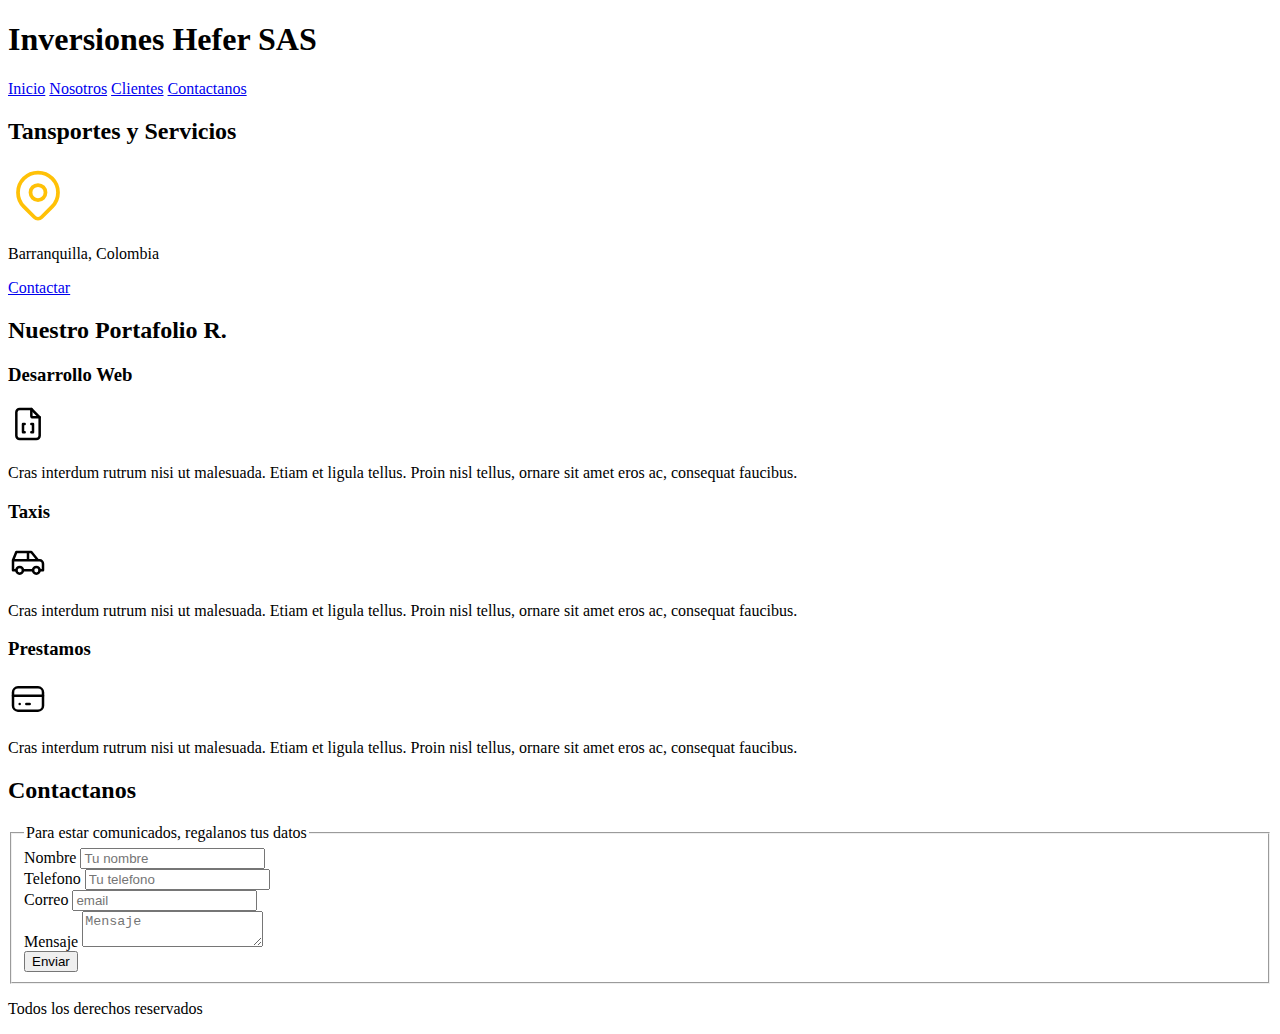
==== index.html @ ea6723ab "Actualizar index" ====
<!DOCTYPE html>
<html lang="en">
<head>
    <meta charset="UTF-8">
    <meta http-equiv="X-UA-Compatible" content="IE=edge">
    <meta name="viewport" content="width=device-width, initial-scale=1.0">
    <title>Hefer</title>
    <link rel="preload" href="css/normalize.css" as="style">
    <link rel="stylesheet" href="css/normalize.css">
    <link rel="preconnect" href="https://fonts.googleapis.com">
    <link rel="preconnect" href="https://fonts.gstatic.com" crossorigin>
    <link href="https://fonts.googleapis.com/css2?family=Krub:wght@400;700&display=swap" rel="stylesheet">
    <link rel="preload" href="css/styles.css" as="style">
    <link href="css/styles.css" rel="stylesheet">
</head>
<body>
    <header>
        <h1 class="titulo">Inversiones Hefer <span>SAS</span></h1>
    </header>
    
    <div class="nav-bg">
        <nav class="nav-main contenedor">
            <a href="inicio.html">Inicio</a>
            <a href="#">Nosotros</a>
            <a href="#">Clientes</a>
            <a href="#">Contactanos</a>
        
            <!-- // TODO: faltan las rutas para los href -->
        
        </nav>
    </div>

    <seccion>
        <h2 class="titulo">Tansportes y Servicios</h2>

        <svg xmlns="http://www.w3.org/2000/svg" class="icon icon-tabler icon-tabler-map-pin" width="60" height="60" viewBox="0 0 24 24" stroke-width="1.5" stroke="#FFC107" fill="none" stroke-linecap="round" stroke-linejoin="round">
            <path stroke="none" d="M0 0h24v24H0z" fill="none"/>
            <circle cx="12" cy="11" r="3" />
            <path d="M17.657 16.657l-4.243 4.243a2 2 0 0 1 -2.827 0l-4.244 -4.243a8 8 0 1 1 11.314 0z" />
        </svg>

        <p>Barranquilla, Colombia</p>

        <a href="#">Contactar</a>
        <!-- // TODO: faltan las rutas para los href -->
    </seccion>
    
    <main>
        <h2 class="titulo">Nuestro Portafolio <span>R.</span></h2>

        <seccion>
            <h3>Desarrollo Web</h3>

            <svg xmlns="http://www.w3.org/2000/svg" class="icon icon-tabler icon-tabler-file-code-2" width="40" height="40" viewBox="0 0 24 24" stroke-width="1.5" stroke="#000000" fill="none" stroke-linecap="round" stroke-linejoin="round">
                <path stroke="none" d="M0 0h24v24H0z" fill="none"/>
                <path d="M10 12h-1v5h1" />
                <path d="M14 12h1v5h-1" />
                <path d="M14 3v4a1 1 0 0 0 1 1h4" />
                <path d="M17 21h-10a2 2 0 0 1 -2 -2v-14a2 2 0 0 1 2 -2h7l5 5v11a2 2 0 0 1 -2 2z" />
            </svg>

            <p>Cras interdum rutrum nisi ut malesuada. Etiam et ligula tellus. Proin nisl tellus, ornare sit amet eros ac, consequat faucibus.</p>
        </seccion>

        <seccion>
            <h3>Taxis</h3>

            <svg xmlns="http://www.w3.org/2000/svg" class="icon icon-tabler icon-tabler-car" width="40" height="40" viewBox="0 0 24 24" stroke-width="1.5" stroke="#000000" fill="none" stroke-linecap="round" stroke-linejoin="round">
                <path stroke="none" d="M0 0h24v24H0z" fill="none"/>
                <circle cx="7" cy="17" r="2" />
                <circle cx="17" cy="17" r="2" />
                <path d="M5 17h-2v-6l2 -5h9l4 5h1a2 2 0 0 1 2 2v4h-2m-4 0h-6m-6 -6h15m-6 0v-5" />
            </svg>
            
            <p>Cras interdum rutrum nisi ut malesuada. Etiam et ligula tellus. Proin nisl tellus, ornare sit amet eros ac, consequat faucibus.</p>
        </seccion>

        <seccion>
            <h3>Prestamos</h3>

            <svg xmlns="http://www.w3.org/2000/svg" class="icon icon-tabler icon-tabler-credit-card" width="40" height="40" viewBox="0 0 24 24" stroke-width="1.5" stroke="#000000" fill="none" stroke-linecap="round" stroke-linejoin="round">
                <path stroke="none" d="M0 0h24v24H0z" fill="none"/>
                <rect x="3" y="5" width="18" height="14" rx="3" />
                <line x1="3" y1="10" x2="21" y2="10" />
                <line x1="7" y1="15" x2="7.01" y2="15" />
                <line x1="11" y1="15" x2="13" y2="15" />
            </svg>

            <p>Cras interdum rutrum nisi ut malesuada. Etiam et ligula tellus. Proin nisl tellus, ornare sit amet eros ac, consequat faucibus.</p>
        </seccion>
    </main>

    <seccion>
        <h2>Contactanos</h2>

        <form>
            <fieldset>
                <legend>Para estar comunicados, regalanos tus datos</legend>

                
                <div>
                    <label>Nombre</label>
                    <input type="text" placeholder="Tu nombre">
                </div>

                <div>
                    <label>Telefono</label>
                    <input type="number" placeholder="Tu telefono">
                </div>

                <div>
                    <label>Correo</label>
                    <input type="email" placeholder="email">
                </div>

                <div>
                    <label>Mensaje</label>
                    <textarea placeholder="Mensaje"></textarea>
                </div>

                <div><input type="submit" value="Enviar"></div>
            </fieldset>
        </form>
    </seccion>

    <footer>
        <p>Todos los derechos reservados</p>
    </footer>


</body>
</html>
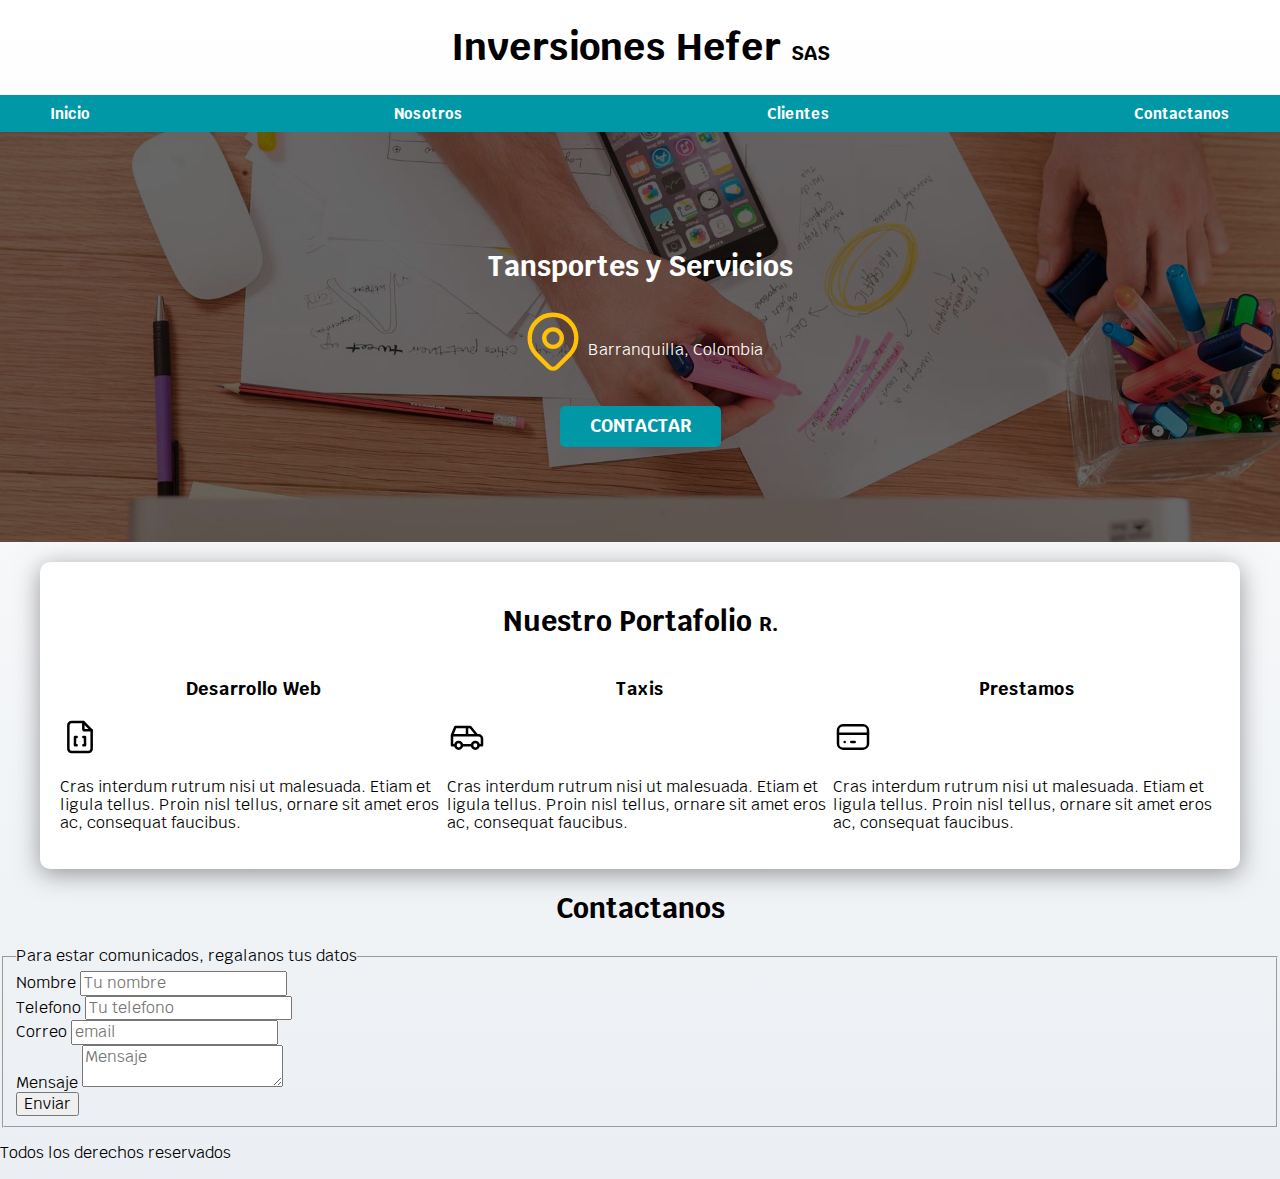
==== commit 0b99afba: "Actualización100622" ====
--- a/index.html
+++ b/index.html
@@ -19,7 +19,7 @@
     </header>
     
     <div class="nav-bg">
-        <nav class="nav-main contenedor">
+        <nav class="nav-main container">
             <a href="inicio.html">Inicio</a>
             <a href="#">Nosotros</a>
             <a href="#">Clientes</a>
@@ -27,67 +27,67 @@
         
             <!-- // TODO: faltan las rutas para los href -->
         
-        </nav>
+        </nav>  <!-- .nav -->
     </div>
 
-    <seccion>
-        <h2 class="titulo">Tansportes y Servicios</h2>
+    <section class="hero">
+        <div class="content-hero">
+            <h2 class="titulo">Tansportes y Servicios</h2>
 
-        <svg xmlns="http://www.w3.org/2000/svg" class="icon icon-tabler icon-tabler-map-pin" width="60" height="60" viewBox="0 0 24 24" stroke-width="1.5" stroke="#FFC107" fill="none" stroke-linecap="round" stroke-linejoin="round">
-            <path stroke="none" d="M0 0h24v24H0z" fill="none"/>
-            <circle cx="12" cy="11" r="3" />
-            <path d="M17.657 16.657l-4.243 4.243a2 2 0 0 1 -2.827 0l-4.244 -4.243a8 8 0 1 1 11.314 0z" />
-        </svg>
+          
+            <div class="ubicacion">
+                <svg xmlns="http://www.w3.org/2000/svg" class="icon icon-tabler icon-tabler-map-pin" width="70" height="70" viewBox="0 0 24 24" stroke-width="1.5" stroke="#FFC107" fill="none" stroke-linecap="round" stroke-linejoin="round">
+                    <path stroke="none" d="M0 0h24v24H0z" fill="none"/>
+                    <circle cx="12" cy="11" r="3" />
+                    <path d="M17.657 16.657l-4.243 4.243a2 2 0 0 1 -2.827 0l-4.244 -4.243a8 8 0 1 1 11.314 0z" />
+                </svg>
+            
+                <p>Barranquilla, Colombia</p>
+            </div>
 
-        <p>Barranquilla, Colombia</p>
-
-        <a href="#">Contactar</a>
-        <!-- // TODO: faltan las rutas para los href -->
-    </seccion>
+            <a class="boton" href="#">Contactar</a>
+            <!-- // TODO: faltan las rutas para los href -->
+        </div>
+    </section> <!-- .hero -->
     
-    <main>
+    <main class="container sombra">
         <h2 class="titulo">Nuestro Portafolio <span>R.</span></h2>
 
-        <seccion>
-            <h3>Desarrollo Web</h3>
-
-            <svg xmlns="http://www.w3.org/2000/svg" class="icon icon-tabler icon-tabler-file-code-2" width="40" height="40" viewBox="0 0 24 24" stroke-width="1.5" stroke="#000000" fill="none" stroke-linecap="round" stroke-linejoin="round">
-                <path stroke="none" d="M0 0h24v24H0z" fill="none"/>
-                <path d="M10 12h-1v5h1" />
-                <path d="M14 12h1v5h-1" />
-                <path d="M14 3v4a1 1 0 0 0 1 1h4" />
-                <path d="M17 21h-10a2 2 0 0 1 -2 -2v-14a2 2 0 0 1 2 -2h7l5 5v11a2 2 0 0 1 -2 2z" />
-            </svg>
-
-            <p>Cras interdum rutrum nisi ut malesuada. Etiam et ligula tellus. Proin nisl tellus, ornare sit amet eros ac, consequat faucibus.</p>
-        </seccion>
-
-        <seccion>
-            <h3>Taxis</h3>
-
-            <svg xmlns="http://www.w3.org/2000/svg" class="icon icon-tabler icon-tabler-car" width="40" height="40" viewBox="0 0 24 24" stroke-width="1.5" stroke="#000000" fill="none" stroke-linecap="round" stroke-linejoin="round">
-                <path stroke="none" d="M0 0h24v24H0z" fill="none"/>
-                <circle cx="7" cy="17" r="2" />
-                <circle cx="17" cy="17" r="2" />
-                <path d="M5 17h-2v-6l2 -5h9l4 5h1a2 2 0 0 1 2 2v4h-2m-4 0h-6m-6 -6h15m-6 0v-5" />
-            </svg>
+        <div class="servicios">
+            <seccion>
+                <h3>Desarrollo Web</h3>
+                <svg xmlns="http://www.w3.org/2000/svg" class="icon icon-tabler icon-tabler-file-code-2" width="40" height="40" viewBox="0 0 24 24" stroke-width="1.5" stroke="#000000" fill="none" stroke-linecap="round" stroke-linejoin="round">
+                    <path stroke="none" d="M0 0h24v24H0z" fill="none"/>
+                    <path d="M10 12h-1v5h1" />
+                    <path d="M14 12h1v5h-1" />
+                    <path d="M14 3v4a1 1 0 0 0 1 1h4" />
+                    <path d="M17 21h-10a2 2 0 0 1 -2 -2v-14a2 2 0 0 1 2 -2h7l5 5v11a2 2 0 0 1 -2 2z" />
+                </svg>
+                <p>Cras interdum rutrum nisi ut malesuada. Etiam et ligula tellus. Proin nisl tellus, ornare sit amet eros ac, consequat faucibus.</p>
+            </seccion>
+            <seccion>
+                <h3>Taxis</h3>
+                <svg xmlns="http://www.w3.org/2000/svg" class="icon icon-tabler icon-tabler-car" width="40" height="40" viewBox="0 0 24 24" stroke-width="1.5" stroke="#000000" fill="none" stroke-linecap="round" stroke-linejoin="round">
+                    <path stroke="none" d="M0 0h24v24H0z" fill="none"/>
+                    <circle cx="7" cy="17" r="2" />
+                    <circle cx="17" cy="17" r="2" />
+                    <path d="M5 17h-2v-6l2 -5h9l4 5h1a2 2 0 0 1 2 2v4h-2m-4 0h-6m-6 -6h15m-6 0v-5" />
+                </svg>
             
-            <p>Cras interdum rutrum nisi ut malesuada. Etiam et ligula tellus. Proin nisl tellus, ornare sit amet eros ac, consequat faucibus.</p>
-        </seccion>
-
-        <seccion>
-            <h3>Prestamos</h3>
-
-            <svg xmlns="http://www.w3.org/2000/svg" class="icon icon-tabler icon-tabler-credit-card" width="40" height="40" viewBox="0 0 24 24" stroke-width="1.5" stroke="#000000" fill="none" stroke-linecap="round" stroke-linejoin="round">
-                <path stroke="none" d="M0 0h24v24H0z" fill="none"/>
-                <rect x="3" y="5" width="18" height="14" rx="3" />
-                <line x1="3" y1="10" x2="21" y2="10" />
-                <line x1="7" y1="15" x2="7.01" y2="15" />
-                <line x1="11" y1="15" x2="13" y2="15" />
-            </svg>
-
-            <p>Cras interdum rutrum nisi ut malesuada. Etiam et ligula tellus. Proin nisl tellus, ornare sit amet eros ac, consequat faucibus.</p>
-        </seccion>
+                <p>Cras interdum rutrum nisi ut malesuada. Etiam et ligula tellus. Proin nisl tellus, ornare sit amet eros ac, consequat faucibus.</p>
+            </seccion>
+            <seccion>
+                <h3>Prestamos</h3>
+                <svg xmlns="http://www.w3.org/2000/svg" class="icon icon-tabler icon-tabler-credit-card" width="40" height="40" viewBox="0 0 24 24" stroke-width="1.5" stroke="#000000" fill="none" stroke-linecap="round" stroke-linejoin="round">
+                    <path stroke="none" d="M0 0h24v24H0z" fill="none"/>
+                    <rect x="3" y="5" width="18" height="14" rx="3" />
+                    <line x1="3" y1="10" x2="21" y2="10" />
+                    <line x1="7" y1="15" x2="7.01" y2="15" />
+                    <line x1="11" y1="15" x2="13" y2="15" />
+                </svg>
+                <p>Cras interdum rutrum nisi ut malesuada. Etiam et ligula tellus. Proin nisl tellus, ornare sit amet eros ac, consequat faucibus.</p>
+            </seccion>
+        </div>  <!-- .servicios -->
     </main>
 
     <seccion>
--- a/css/styles.css
+++ b/css/styles.css
@@ -0,0 +1,137 @@
+/* Este código equivale a 1rem=10px  */
+:root {
+    --blanco: #ffffff;
+    --oscuro: #212121;
+    --primario: #ffa500;
+    --secundario: #0097A7;
+    --gris: #757575;
+    --grisclaro: #ebeff3;
+}
+
+/* Globales */
+html {
+    font-size: 62.5%;
+    box-sizing: border-box;
+}
+body {
+    font-size: 16px;    /* 1rem = 10px */
+    font-family: 'Krub', sans-serif;
+    background-image: linear-gradient(to top, var(--grisclaro) 0%, var(--blanco) 100%);      /* Degradado de fondo */
+}
+*, *:before, *:after {
+    box-sizing: inherit;
+}
+h1 {
+    font-size: 3.8rem
+}
+h2 {
+    font-size: 2.8rem;
+}
+h3 {
+    font-size: 1.8rem;
+}
+h1,h2,h3 {
+    text-align: center;
+}
+.container {
+    max-width: 120rem;
+    margin: 0 auto;
+}
+
+.sombra {
+    box-shadow: 0px 5px 25px 0px rgba(89,87,89,0.6);    /* sombra para el contenedor */
+    background-color: var(--blanco);
+    padding: 2rem;
+    border-radius: 1rem;    /* borde curvo */
+}
+.boton {
+    background-color: var(--secundario);
+    color: var(--blanco);
+    padding: 1rem 3rem;
+    text-decoration: none;
+    font-size: 1.8rem;
+    font-weight: bold;
+    text-transform: uppercase;
+    margin-top: 3rem;
+    border-radius: .5rem;
+    width: 90%;
+    text-align: center;
+}
+
+/* Titulos */
+.titulo span {
+    font-size: 2rem;
+}
+
+/* Navegacion principal */
+.nav-bg {
+    background-color: var(--secundario);
+}
+
+@media (min-width: 768px) {
+     .boton {
+         width: auto;
+     }
+}
+
+.nav-main {
+    display: flex;
+    flex-direction: column;
+}
+@media (min-width: 768px) {
+    .nav-main {
+        flex-direction: row;
+        justify-content: space-between;
+    }
+}
+
+.nav-main a {
+    display: block;
+    text-align: center;
+    color: var(--blanco);
+    text-decoration: none;
+    font-size: 1.5rem;
+    font-weight: bold;
+    padding: 1rem;
+}
+
+.nav-main a:hover {
+    background-color: var(--primario);
+    color: var(--oscuro);
+}
+.hero {
+    background-image: url('../img/hero.jpg');
+    background-repeat: no-repeat;
+    background-size: cover;
+    height: 41rem;
+    position: relative;
+    margin-bottom: 2rem;
+}
+.content-hero {
+    position: absolute;     /* hijo relativo y padre abosoluta, logra posicionar el contenido en un lugar preciso  */
+    background-color: rgba(0,0,0,.6);  /* sintaxis antigua */
+    background-color: rgb(0 0 0 / 60%);
+    width: 100%;
+    height: 100%;
+
+    display: flex;
+    flex-direction: column;
+    align-items: center;
+    justify-content:center;
+}
+.content-hero h2,
+.content-hero p {
+    color: var(--blanco);
+}
+
+.content-hero .ubicacion {
+    display: flex;
+    align-items: flex-end;
+}
+
+@media (min-width: 768px) {
+    .servicios {
+        display: grid;
+        grid-template-columns: repeat(3, 1fr);
+    }
+}--- a/css/styles.css
+++ b/css/styles.css
@@ -0,0 +1,137 @@
+/* Este código equivale a 1rem=10px  */
+:root {
+    --blanco: #ffffff;
+    --oscuro: #212121;
+    --primario: #ffa500;
+    --secundario: #0097A7;
+    --gris: #757575;
+    --grisclaro: #ebeff3;
+}
+
+/* Globales */
+html {
+    font-size: 62.5%;
+    box-sizing: border-box;
+}
+body {
+    font-size: 16px;    /* 1rem = 10px */
+    font-family: 'Krub', sans-serif;
+    background-image: linear-gradient(to top, var(--grisclaro) 0%, var(--blanco) 100%);      /* Degradado de fondo */
+}
+*, *:before, *:after {
+    box-sizing: inherit;
+}
+h1 {
+    font-size: 3.8rem
+}
+h2 {
+    font-size: 2.8rem;
+}
+h3 {
+    font-size: 1.8rem;
+}
+h1,h2,h3 {
+    text-align: center;
+}
+.container {
+    max-width: 120rem;
+    margin: 0 auto;
+}
+
+.sombra {
+    box-shadow: 0px 5px 25px 0px rgba(89,87,89,0.6);    /* sombra para el contenedor */
+    background-color: var(--blanco);
+    padding: 2rem;
+    border-radius: 1rem;    /* borde curvo */
+}
+.boton {
+    background-color: var(--secundario);
+    color: var(--blanco);
+    padding: 1rem 3rem;
+    text-decoration: none;
+    font-size: 1.8rem;
+    font-weight: bold;
+    text-transform: uppercase;
+    margin-top: 3rem;
+    border-radius: .5rem;
+    width: 90%;
+    text-align: center;
+}
+
+/* Titulos */
+.titulo span {
+    font-size: 2rem;
+}
+
+/* Navegacion principal */
+.nav-bg {
+    background-color: var(--secundario);
+}
+
+@media (min-width: 768px) {
+     .boton {
+         width: auto;
+     }
+}
+
+.nav-main {
+    display: flex;
+    flex-direction: column;
+}
+@media (min-width: 768px) {
+    .nav-main {
+        flex-direction: row;
+        justify-content: space-between;
+    }
+}
+
+.nav-main a {
+    display: block;
+    text-align: center;
+    color: var(--blanco);
+    text-decoration: none;
+    font-size: 1.5rem;
+    font-weight: bold;
+    padding: 1rem;
+}
+
+.nav-main a:hover {
+    background-color: var(--primario);
+    color: var(--oscuro);
+}
+.hero {
+    background-image: url('../img/hero.jpg');
+    background-repeat: no-repeat;
+    background-size: cover;
+    height: 41rem;
+    position: relative;
+    margin-bottom: 2rem;
+}
+.content-hero {
+    position: absolute;     /* hijo relativo y padre abosoluta, logra posicionar el contenido en un lugar preciso  */
+    background-color: rgba(0,0,0,.6);  /* sintaxis antigua */
+    background-color: rgb(0 0 0 / 60%);
+    width: 100%;
+    height: 100%;
+
+    display: flex;
+    flex-direction: column;
+    align-items: center;
+    justify-content:center;
+}
+.content-hero h2,
+.content-hero p {
+    color: var(--blanco);
+}
+
+.content-hero .ubicacion {
+    display: flex;
+    align-items: flex-end;
+}
+
+@media (min-width: 768px) {
+    .servicios {
+        display: grid;
+        grid-template-columns: repeat(3, 1fr);
+    }
+}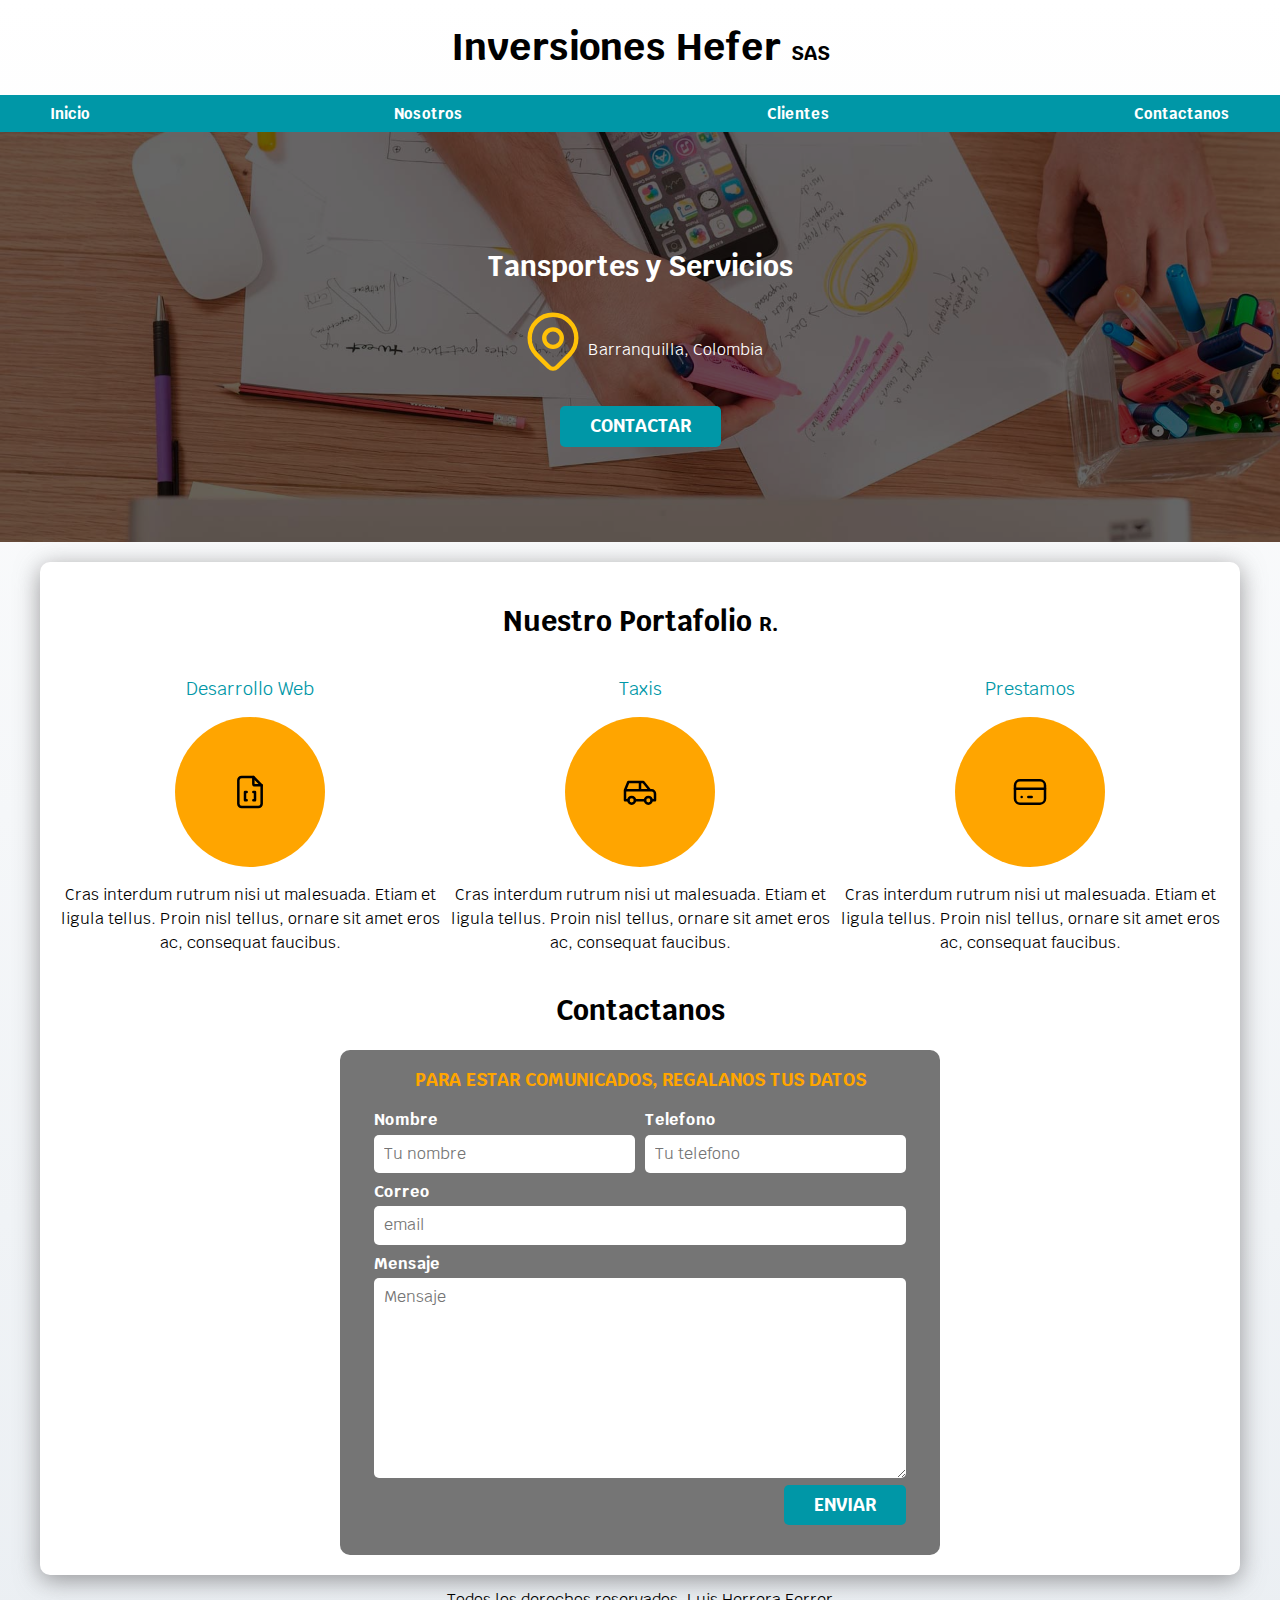
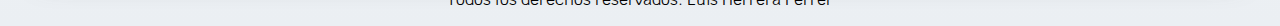
==== commit d13f0e78: "Actualizar CSS" ====
--- a/index.html
+++ b/index.html
@@ -54,77 +54,84 @@
         <h2 class="titulo">Nuestro Portafolio <span>R.</span></h2>
 
         <div class="servicios">
-            <seccion>
+            <seccion class="servicio">
                 <h3>Desarrollo Web</h3>
-                <svg xmlns="http://www.w3.org/2000/svg" class="icon icon-tabler icon-tabler-file-code-2" width="40" height="40" viewBox="0 0 24 24" stroke-width="1.5" stroke="#000000" fill="none" stroke-linecap="round" stroke-linejoin="round">
-                    <path stroke="none" d="M0 0h24v24H0z" fill="none"/>
-                    <path d="M10 12h-1v5h1" />
-                    <path d="M14 12h1v5h-1" />
-                    <path d="M14 3v4a1 1 0 0 0 1 1h4" />
-                    <path d="M17 21h-10a2 2 0 0 1 -2 -2v-14a2 2 0 0 1 2 -2h7l5 5v11a2 2 0 0 1 -2 2z" />
-                </svg>
+                <div class="iconos">
+                    <svg xmlns="http://www.w3.org/2000/svg" class="icon icon-tabler icon-tabler-file-code-2" width="40" height="40" viewBox="0 0 24 24" stroke-width="1.5" stroke="#000000" fill="none" stroke-linecap="round" stroke-linejoin="round">
+                        <path stroke="none" d="M0 0h24v24H0z" fill="none"/>
+                        <path d="M10 12h-1v5h1" />
+                        <path d="M14 12h1v5h-1" />
+                        <path d="M14 3v4a1 1 0 0 0 1 1h4" />
+                        <path d="M17 21h-10a2 2 0 0 1 -2 -2v-14a2 2 0 0 1 2 -2h7l5 5v11a2 2 0 0 1 -2 2z" />
+                    </svg>
+                </div>
                 <p>Cras interdum rutrum nisi ut malesuada. Etiam et ligula tellus. Proin nisl tellus, ornare sit amet eros ac, consequat faucibus.</p>
             </seccion>
-            <seccion>
+            <seccion class="servicio">
                 <h3>Taxis</h3>
-                <svg xmlns="http://www.w3.org/2000/svg" class="icon icon-tabler icon-tabler-car" width="40" height="40" viewBox="0 0 24 24" stroke-width="1.5" stroke="#000000" fill="none" stroke-linecap="round" stroke-linejoin="round">
-                    <path stroke="none" d="M0 0h24v24H0z" fill="none"/>
-                    <circle cx="7" cy="17" r="2" />
-                    <circle cx="17" cy="17" r="2" />
-                    <path d="M5 17h-2v-6l2 -5h9l4 5h1a2 2 0 0 1 2 2v4h-2m-4 0h-6m-6 -6h15m-6 0v-5" />
-                </svg>
+                <div class="iconos">
+                    <svg xmlns="http://www.w3.org/2000/svg" class="icon icon-tabler icon-tabler-car" width="40" height="40" viewBox="0 0 24 24" stroke-width="1.5" stroke="#000000" fill="none" stroke-linecap="round" stroke-linejoin="round">
+                        <path stroke="none" d="M0 0h24v24H0z" fill="none"/>
+                        <circle cx="7" cy="17" r="2" />
+                        <circle cx="17" cy="17" r="2" />
+                        <path d="M5 17h-2v-6l2 -5h9l4 5h1a2 2 0 0 1 2 2v4h-2m-4 0h-6m-6 -6h15m-6 0v-5" />
+                    </svg>
+                </div>
             
                 <p>Cras interdum rutrum nisi ut malesuada. Etiam et ligula tellus. Proin nisl tellus, ornare sit amet eros ac, consequat faucibus.</p>
             </seccion>
-            <seccion>
+            <seccion class="servicio">
                 <h3>Prestamos</h3>
-                <svg xmlns="http://www.w3.org/2000/svg" class="icon icon-tabler icon-tabler-credit-card" width="40" height="40" viewBox="0 0 24 24" stroke-width="1.5" stroke="#000000" fill="none" stroke-linecap="round" stroke-linejoin="round">
-                    <path stroke="none" d="M0 0h24v24H0z" fill="none"/>
-                    <rect x="3" y="5" width="18" height="14" rx="3" />
-                    <line x1="3" y1="10" x2="21" y2="10" />
-                    <line x1="7" y1="15" x2="7.01" y2="15" />
-                    <line x1="11" y1="15" x2="13" y2="15" />
-                </svg>
+                <div class="iconos">
+                    <svg xmlns="http://www.w3.org/2000/svg" class="icon icon-tabler icon-tabler-credit-card" width="40" height="40" viewBox="0 0 24 24" stroke-width="1.5" stroke="#000000" fill="none" stroke-linecap="round" stroke-linejoin="round">
+                        <path stroke="none" d="M0 0h24v24H0z" fill="none"/>
+                        <rect x="3" y="5" width="18" height="14" rx="3" />
+                        <line x1="3" y1="10" x2="21" y2="10" />
+                        <line x1="7" y1="15" x2="7.01" y2="15" />
+                        <line x1="11" y1="15" x2="13" y2="15" />
+                    </svg>
+                </div>
                 <p>Cras interdum rutrum nisi ut malesuada. Etiam et ligula tellus. Proin nisl tellus, ornare sit amet eros ac, consequat faucibus.</p>
             </seccion>
         </div>  <!-- .servicios -->
+    
+
+        <seccion>
+            <h2>Contactanos</h2>
+
+            <form class="formulario">
+                <fieldset>
+                    <legend>Para estar comunicados, regalanos tus datos</legend>
+
+                    
+                    <div class="content-field">
+                        <div class="field">
+                            <label>Nombre</label>
+                            <input class="input-text" type="text" placeholder="Tu nombre">
+                        </div>
+                        <div class="field">
+                            <label>Telefono</label>
+                            <input class="input-text" type="number" placeholder="Tu telefono">
+                        </div>
+                        <div class="field">
+                            <label>Correo</label>
+                            <input class="input-text" type="email" placeholder="email">
+                        </div>
+                        <div class="field">
+                            <label>Mensaje</label>
+                            <textarea class="input-text" placeholder="Mensaje"></textarea>
+                        </div>
+                    </div> <!-- .content-field -->
+
+                    <div class="alinear-derecha flex"><input class="boton w-sm-100" type="submit" value="Enviar"></div>
+                </fieldset>
+            </form>
+        </seccion>  <!-- .formulario -->
+
     </main>
 
-    <seccion>
-        <h2>Contactanos</h2>
-
-        <form>
-            <fieldset>
-                <legend>Para estar comunicados, regalanos tus datos</legend>
-
-                
-                <div>
-                    <label>Nombre</label>
-                    <input type="text" placeholder="Tu nombre">
-                </div>
-
-                <div>
-                    <label>Telefono</label>
-                    <input type="number" placeholder="Tu telefono">
-                </div>
-
-                <div>
-                    <label>Correo</label>
-                    <input type="email" placeholder="email">
-                </div>
-
-                <div>
-                    <label>Mensaje</label>
-                    <textarea placeholder="Mensaje"></textarea>
-                </div>
-
-                <div><input type="submit" value="Enviar"></div>
-            </fieldset>
-        </form>
-    </seccion>
-
-    <footer>
-        <p>Todos los derechos reservados</p>
+    <footer class="footer">
+        <p>Todos los derechos reservados. Luis Herrera Ferrer</p>
     </footer>
 
 
--- a/css/styles.css
+++ b/css/styles.css
@@ -12,12 +12,22 @@
 html {
     font-size: 62.5%;
     box-sizing: border-box;
+    scroll-snap-type: y mandatory;  /* añade barra de scroll a la pagina web, "y" para vertical, "x" horizontal  */
 }
 body {
     font-size: 16px;    /* 1rem = 10px */
     font-family: 'Krub', sans-serif;
     background-image: linear-gradient(to top, var(--grisclaro) 0%, var(--blanco) 100%);      /* Degradado de fondo */
 }
+
+/* Scroll Snap */
+.nav-main,  
+.servicios,
+.formulario {
+    scroll-snap-align: center;
+    scroll-snap-stop: always;   /* lugares donde deseo que se detenga al hacer scroll */
+}
+
 *, *:before, *:after {
     box-sizing: inherit;
 }
@@ -56,6 +66,15 @@
     border-radius: .5rem;
     width: 90%;
     text-align: center;
+    border: none;
+}
+@media (min-width: 768px) {
+    .boton {
+        width: auto;
+    }
+}
+.boton:hover {
+    cursor: pointer;    /* activa cursor tipo mano dado que los inputs la eliminan */
 }
 
 /* Titulos */
@@ -63,15 +82,25 @@
     font-size: 2rem;
 }
 
+/* Utilidades */
+.w-sm-100 {
+    width: 100%;    /* por especifidad de CSS este selector debe ir despues del seector .boton a quien afecta */
+}
+@media (min-width: 768px) {
+     .w-sm-100 {
+        width: auto;
+     }
+}
+.flex {
+    display: flex;
+}
+.alinear-derecha {
+    justify-content: flex-end;
+}
+
 /* Navegacion principal */
 .nav-bg {
     background-color: var(--secundario);
-}
-
-@media (min-width: 768px) {
-     .boton {
-         width: auto;
-     }
 }
 
 .nav-main {
@@ -133,5 +162,87 @@
     .servicios {
         display: grid;
         grid-template-columns: repeat(3, 1fr);
-    }
-}+        column-gap: 1rem;   /* crea separación entre columnas */
+    }
+}
+
+.servicio {
+    display: flex;  /* para alinear el grafico venimos al padre */
+    flex-direction: column; /* reorganiza los parafos */
+    align-items: center;
+}
+.servicio h3 {
+    color: var(--secundario);
+    font-weight: normal;
+}
+.servicio p {
+    line-height: 1.5;
+    text-align: center;
+}
+.servicio .iconos {
+    background-color: var(--primario);
+    height: 15rem;
+    width: 15rem;
+    border-radius: 50%;     /* al tener un cuadrado crea una circunferencia */
+    display: flex;
+    justify-content: center;    /* alinea horizontalmente */
+    align-items: center;        /* alinea verticalmente */
+}
+
+/* contactanos */
+.formulario {
+    background-color: var(--gris);
+    width: min( 60rem, 100%);   /* utiliza el valor mas bajo */ 
+    margin: 0 auto;     /* centra el formulario */
+    padding: 2rem;
+    border-radius: 1rem;
+}
+.formulario fieldset {
+    border: none;       /* elimina los bordes que por defecto aplica el navegador */
+}
+.formulario legend {
+    text-align: center;
+    font-size: 1.8rem;
+    text-transform: uppercase;
+    font-weight: bold;
+    color: var(--primario);
+    margin-bottom: 1.5rem;
+}
+
+@media (min-width: 768px) {
+    .content-field {
+        display: grid;
+        grid-template-columns: repeat(2, 1fr);
+        grid-template-rows: auto auto 20rem;
+        column-gap: 1rem;
+    }
+
+    .field:nth-child(3), 
+    .field:nth-child(4) {       /* selecciona el campo #4 de todos los poseen el mismo nombre */
+        grid-column: 1 / 3;    /* se usa para posicionar elementos: en este caso el ancho del elemento va de la columna 1 a la 3 */
+    }
+}
+
+.field {
+    margin-bottom: 1rem;
+}
+.field label {
+    color: var(--blanco);
+    font-weight: bold;
+    margin-bottom: .5rem;
+    display: block;     /* alinea los label sobre los campos */
+}
+.field textarea {
+    height: 20rem;
+}
+
+.input-text {
+    border: none;
+    width: 100%;
+    padding: 1rem;
+    border-radius: .5rem;
+
+}
+ .footer {
+    text-align: center;
+ }--- a/css/styles.css
+++ b/css/styles.css
@@ -12,12 +12,22 @@
 html {
     font-size: 62.5%;
     box-sizing: border-box;
+    scroll-snap-type: y mandatory;  /* añade barra de scroll a la pagina web, "y" para vertical, "x" horizontal  */
 }
 body {
     font-size: 16px;    /* 1rem = 10px */
     font-family: 'Krub', sans-serif;
     background-image: linear-gradient(to top, var(--grisclaro) 0%, var(--blanco) 100%);      /* Degradado de fondo */
 }
+
+/* Scroll Snap */
+.nav-main,  
+.servicios,
+.formulario {
+    scroll-snap-align: center;
+    scroll-snap-stop: always;   /* lugares donde deseo que se detenga al hacer scroll */
+}
+
 *, *:before, *:after {
     box-sizing: inherit;
 }
@@ -56,6 +66,15 @@
     border-radius: .5rem;
     width: 90%;
     text-align: center;
+    border: none;
+}
+@media (min-width: 768px) {
+    .boton {
+        width: auto;
+    }
+}
+.boton:hover {
+    cursor: pointer;    /* activa cursor tipo mano dado que los inputs la eliminan */
 }
 
 /* Titulos */
@@ -63,15 +82,25 @@
     font-size: 2rem;
 }
 
+/* Utilidades */
+.w-sm-100 {
+    width: 100%;    /* por especifidad de CSS este selector debe ir despues del seector .boton a quien afecta */
+}
+@media (min-width: 768px) {
+     .w-sm-100 {
+        width: auto;
+     }
+}
+.flex {
+    display: flex;
+}
+.alinear-derecha {
+    justify-content: flex-end;
+}
+
 /* Navegacion principal */
 .nav-bg {
     background-color: var(--secundario);
-}
-
-@media (min-width: 768px) {
-     .boton {
-         width: auto;
-     }
 }
 
 .nav-main {
@@ -133,5 +162,87 @@
     .servicios {
         display: grid;
         grid-template-columns: repeat(3, 1fr);
-    }
-}+        column-gap: 1rem;   /* crea separación entre columnas */
+    }
+}
+
+.servicio {
+    display: flex;  /* para alinear el grafico venimos al padre */
+    flex-direction: column; /* reorganiza los parafos */
+    align-items: center;
+}
+.servicio h3 {
+    color: var(--secundario);
+    font-weight: normal;
+}
+.servicio p {
+    line-height: 1.5;
+    text-align: center;
+}
+.servicio .iconos {
+    background-color: var(--primario);
+    height: 15rem;
+    width: 15rem;
+    border-radius: 50%;     /* al tener un cuadrado crea una circunferencia */
+    display: flex;
+    justify-content: center;    /* alinea horizontalmente */
+    align-items: center;        /* alinea verticalmente */
+}
+
+/* contactanos */
+.formulario {
+    background-color: var(--gris);
+    width: min( 60rem, 100%);   /* utiliza el valor mas bajo */ 
+    margin: 0 auto;     /* centra el formulario */
+    padding: 2rem;
+    border-radius: 1rem;
+}
+.formulario fieldset {
+    border: none;       /* elimina los bordes que por defecto aplica el navegador */
+}
+.formulario legend {
+    text-align: center;
+    font-size: 1.8rem;
+    text-transform: uppercase;
+    font-weight: bold;
+    color: var(--primario);
+    margin-bottom: 1.5rem;
+}
+
+@media (min-width: 768px) {
+    .content-field {
+        display: grid;
+        grid-template-columns: repeat(2, 1fr);
+        grid-template-rows: auto auto 20rem;
+        column-gap: 1rem;
+    }
+
+    .field:nth-child(3), 
+    .field:nth-child(4) {       /* selecciona el campo #4 de todos los poseen el mismo nombre */
+        grid-column: 1 / 3;    /* se usa para posicionar elementos: en este caso el ancho del elemento va de la columna 1 a la 3 */
+    }
+}
+
+.field {
+    margin-bottom: 1rem;
+}
+.field label {
+    color: var(--blanco);
+    font-weight: bold;
+    margin-bottom: .5rem;
+    display: block;     /* alinea los label sobre los campos */
+}
+.field textarea {
+    height: 20rem;
+}
+
+.input-text {
+    border: none;
+    width: 100%;
+    padding: 1rem;
+    border-radius: .5rem;
+
+}
+ .footer {
+    text-align: center;
+ }